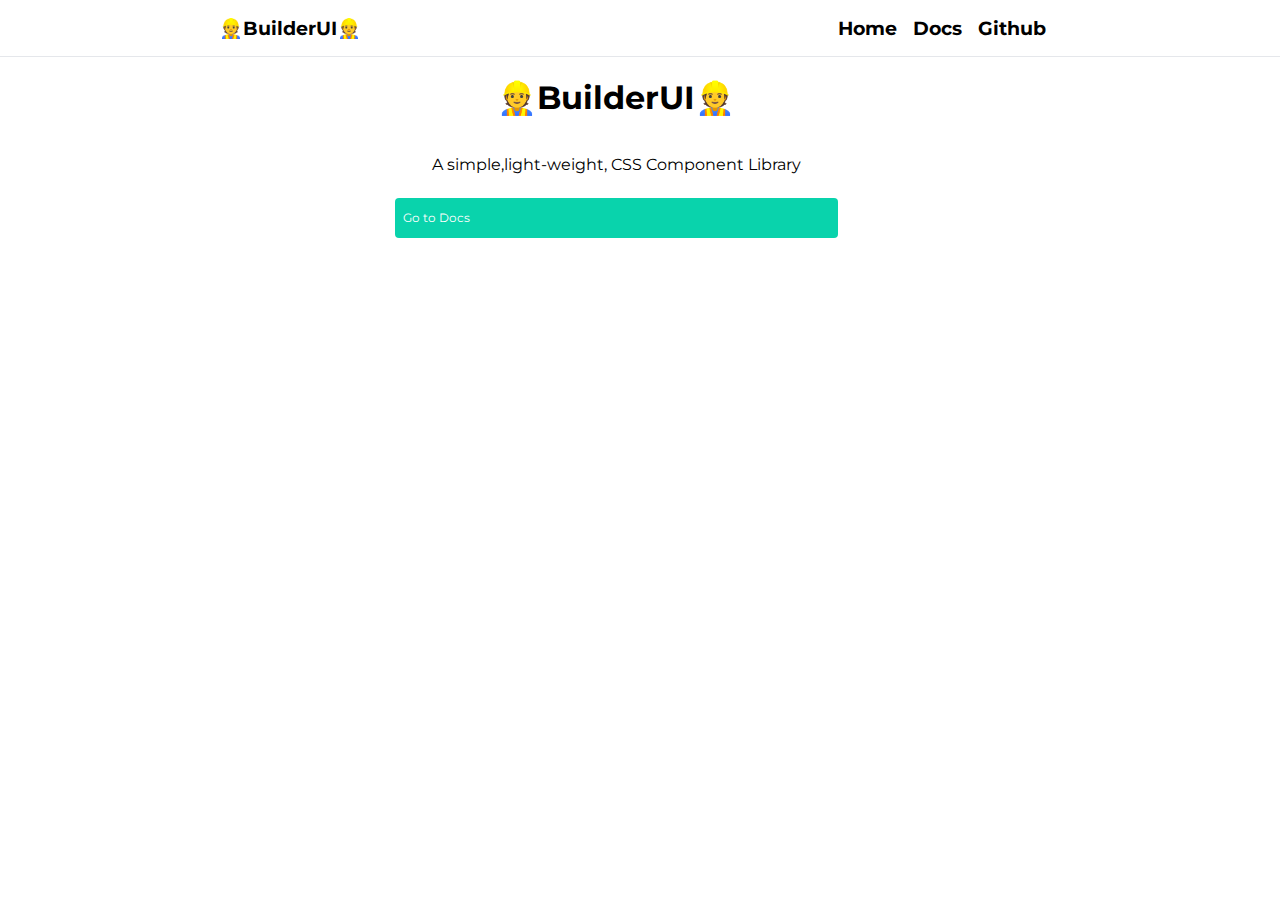
==== index.html @ f373dc08 "first commit to dev branch" ====
<!DOCTYPE html>
<html lang="en">

<head>
    <meta charset="UTF-8">
    <meta http-equiv="X-UA-Compatible" content="IE=edge">
    <meta name="viewport" content="width=device-width, initial-scale=1.0">
    <title>👷Builder UI👷</title>
    <link rel="stylesheet" href="styles/styles.css">
    <link rel="stylesheet" href="./styles/components/styles.css">
    <link href="https://fonts.googleapis.com/icon?family=Material+Icons" rel="stylesheet">


</head>

<body>
    <nav class="nav">
        <div class="navbar-brand">
            <h2 class="brand-name">👷BuilderUI👷</h2>
        </div>
        <div class="navbar-links">
            <ul class="navbar-links-list">
                <li class="navbar-links-list-item"><a href="/">Home</a></li>
                <li class="navbar-links-list-item"><a href="/docs.html">Docs</a></li>
                <li class="navbar-links-list-item"><a href="https://github.com/shanudjn/BuilderUI">Github</a></li>
            </ul>
        </div>
    </nav>
    <div class="hero-container">
        <div class="hero-section">
            <h1>👷BuilderUI👷</h1>
            <p>A simple,light-weight, CSS Component Library</p>
            <button class="btn btn-primary btn-icon">

                <span>Go to Docs</span>
                <span class="material-icons">
                    arrow_right_alt
                </span>

        </div>
    </div>



    <!-- <footer class="footer home-footer">
        <p>This Component Library is Made by <a href="https://twitter.com/shahazad__">Shahazad</a></p>
    </footer> -->
</body>

</html>
---- styles/styles.css ----
/*layout*/
body{
    margin: 0;
    /* position: relative; */
}
.brand-name{
    font-size:1.2rem;
   
}
.nav{
    grid-area : nav;    
    display: flex;
    flex-direction: row;
    justify-content: space-around;  
    align-items: baseline;
    border-bottom: 1px solid var(--border-color); 
}
.navbar-brand{
    display: flex;
    flex-direction: row;
}
.navbar-links{
    display: flex;
    /* justify-content: space-between; */
}
.navbar-links-list{
    display: flex;
    list-style: none;
           
}

.navbar-links-list-item {
    display: flex;
    padding-right: 1rem;
    font-size: 1.2rem;
    font-weight: bold;

}
.navbar-links-list-item a{
    text-decoration: none;
    color: black;
    
}
.navbar-links-list-item a:hover{
    color: var(--primary-color);
    cursor:pointer
}
.hero-container{
    display: flex;
    flex-direction: row;
    justify-content:space-around;

    margin-left: 300px;
}
.hero-section{
    display: flex;
    flex-direction: column;
    align-items: center;
    max-width: 700px;
    margin: auto;

}

/*
**/
.aside{
    grid-area: aside;
    /* border:1px solid red; */
    padding:1rem;
    border-right:1px solid var(--border-color);
    /* position: sticky;
    left:0;
    top: 0; */
}
.aside li{
    list-style: none;
    /* border:1px solid red; */
    margin:0.5rem;
    padding:0.5rem;
    font-size: 1rem;
    border-radius: 4px;
}
.aside-list-item a{
    color:black;
    text-decoration: none;
}

.aside ul{
    /* border:1px solid black; */
    padding: 0;
}
.aside a{
    color: none;
}
.aside li:hover{
    background-color: #ECFDF5;
}

.doc{
    grid-area : doc;
    /* border:1px solid yellow; */
    padding:1rem;
    max-width: 600px;

}

.div-example .heading {
    color: black;
}

.div-example, .code-snippet{
    background-color: #F9FAFB;
    padding: 0.5rem;
    /* max-width: 600px; */
    /* max-width: 700px; */
}

.div-card{
    display: flex;
    flex-direction: row;
}



footer{
    grid-area:footer;
    /* border:1px solid black; */
}
body{
    display:grid;
    grid-template-areas: 
    "nav nav nav"
    "aside doc doc"
    "footer footer footer";
}

.footer{
    display: flex;
    justify-content: center;
    background-color: var(--primary-color);
    
}

.footer a{
    color : black;
    color: var(--white);
    
}

@media only screen and (max-width: 768px){
    .aside{
        display: none;
    }
    .div-example, .code-snippet{
        margin: auto;
    }
    .hero-container{
        margin-left: 0;
    }

}
---- styles/components/styles.css ----
@import url('https://fonts.googleapis.com/css2?family=Montserrat:wght@400;700&display=swap');


@import url("avatar.css");
@import url("alert.css");
@import url("badge.css");
@import url("button.css");
@import url("cards.css");
@import url("input.css");
@import url("lists.css");
@import url("ratings.css");
@import url("grid.css");
@import url("text.css");
@import url("navigation.css");





:root{
    /**badge
    */
    --default-badge-background-color : #ffffff;
    --success-badge-background-color : #09D3AC;
    --new-badge-background-color:#A0AEC0;
    --error-badge-background-color :#FED7D7;
    --notification-badge-background-color : #1DA1F2;
    --success-font-color : #ffffff;
    --error-font-color:#822727;
    --new-font-color:#44337A;
    
    /*
    button
    **/
    --white-color : #ffffff;
    --btn-primary-color:#09D3AC;
    --btn-secondary-color : #ffffff;
    --white : #ffffff;

    --primary-color : #09D3AC;
    --secondary-color : #F5F3FF;
    --border-color : #E5E7EB;

    --grey-text-color : #d3d3d3;

    }

body{
    font-family: 'Montserrat', sans-serif;
    
}
h1, h2, h3{
    font-family: 'Montserrat', sans-serif;
}

.container{
    margin:1rem;
    padding:1rem;
}
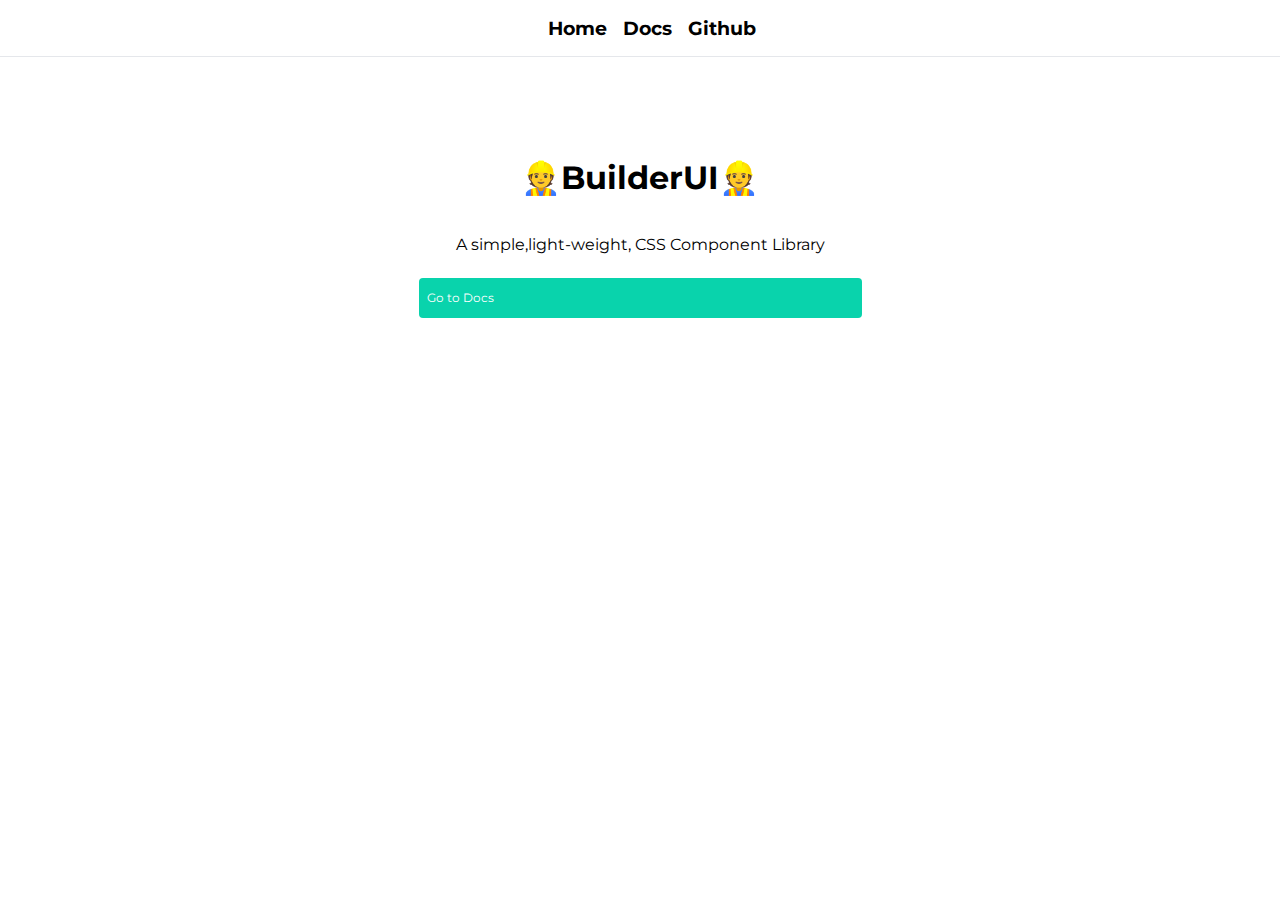
==== commit aecba30f: "fixed responsiveness of home-page" ====
--- a/index.html
+++ b/index.html
@@ -15,9 +15,9 @@
 
 <body>
     <nav class="nav">
-        <div class="navbar-brand">
+        <!-- <div class="navbar-brand">
             <h2 class="brand-name">👷BuilderUI👷</h2>
-        </div>
+        </div> -->
         <div class="navbar-links">
             <ul class="navbar-links-list">
                 <li class="navbar-links-list-item"><a href="/">Home</a></li>
@@ -26,7 +26,7 @@
             </ul>
         </div>
     </nav>
-    <div class="hero-container">
+    <section class="hero-container">
         <div class="hero-section">
             <h1>👷BuilderUI👷</h1>
             <p>A simple,light-weight, CSS Component Library</p>
@@ -37,8 +37,9 @@
                     arrow_right_alt
                 </span>
 
+
         </div>
-    </div>
+    </section>
 
 
 
--- a/styles/styles.css
+++ b/styles/styles.css
@@ -46,20 +46,28 @@
     cursor:pointer
 }
 .hero-container{
+    margin-top: 5rem;
     display: flex;
-    flex-direction: row;
-    justify-content:space-around;
-
-    margin-left: 300px;
+    /* flex-direction: row; */
+    justify-content:center; 
+    grid-area: hero-container;
 }
 .hero-section{
     display: flex;
     flex-direction: column;
-    align-items: center;
-    max-width: 700px;
-    margin: auto;
+    text-align: center;
 
 }
+.hero-section button{
+    display: flex;
+    flex-direction: row;
+    justify-content: center;
+ }
+ .hero-section a{
+     text-decoration: none;
+     color: var(--white);
+     font-size: 1rem;
+ }
 
 /*
 **/
@@ -130,6 +138,7 @@
     display:grid;
     grid-template-areas: 
     "nav nav nav"
+    "hero-container hero-container hero-container"
     "aside doc doc"
     "footer footer footer";
 }
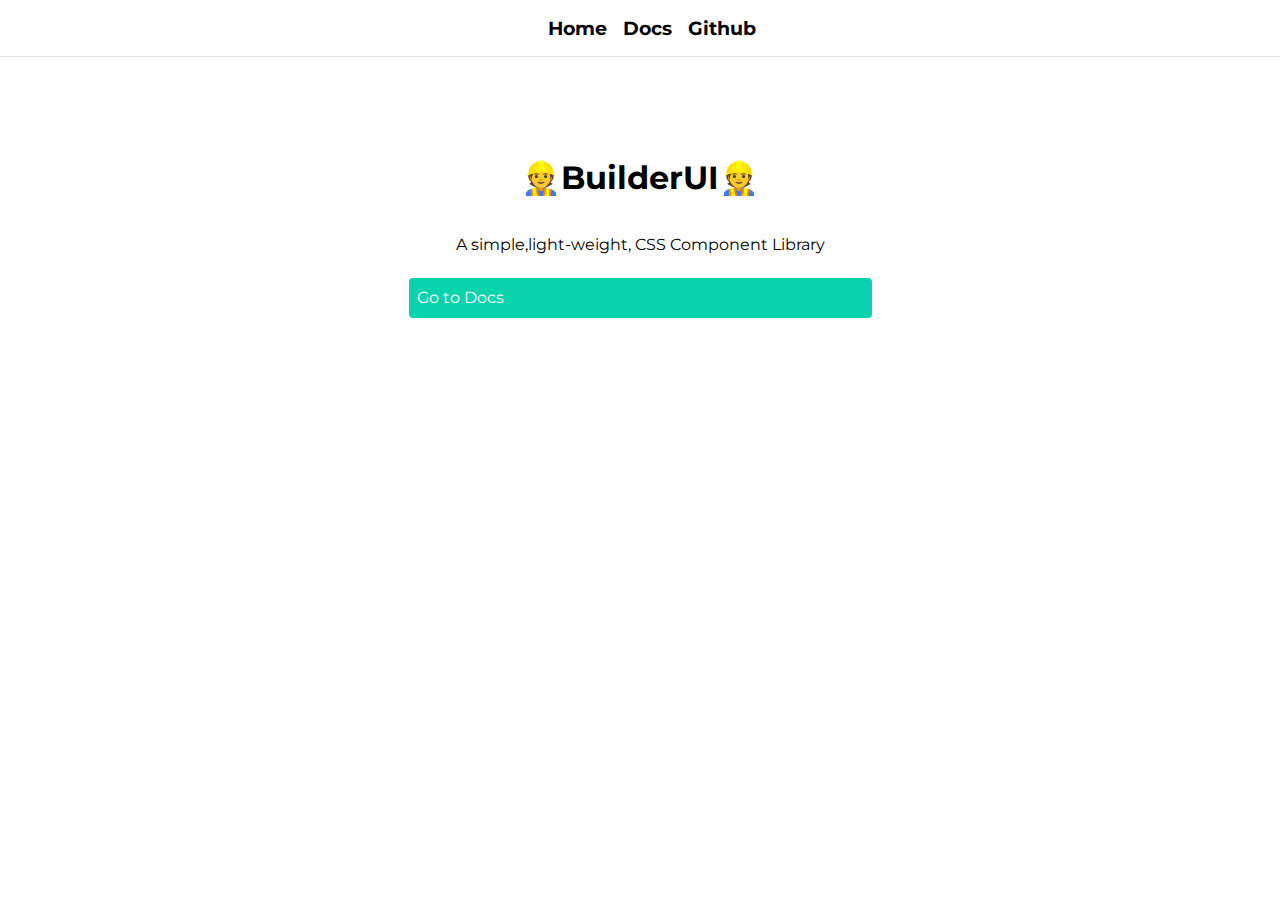
==== commit 67ee278c: "updated link to docs" ====
--- a/index.html
+++ b/index.html
@@ -32,7 +32,7 @@
             <p>A simple,light-weight, CSS Component Library</p>
             <button class="btn btn-primary btn-icon">
 
-                <span>Go to Docs</span>
+                <span><a href="/docs.html"> Go to Docs</a></span>
                 <span class="material-icons">
                     arrow_right_alt
                 </span>
--- a/styles/styles.css
+++ b/styles/styles.css
@@ -4,8 +4,11 @@
     /* position: relative; */
 }
 .brand-name{
-    font-size:1.2rem;
-   
+    font-size:1.2rem;   
+}
+.brand-name a{
+    text-decoration: none;
+    color: var(--primary-color);
 }
 .nav{
     grid-area : nav;    
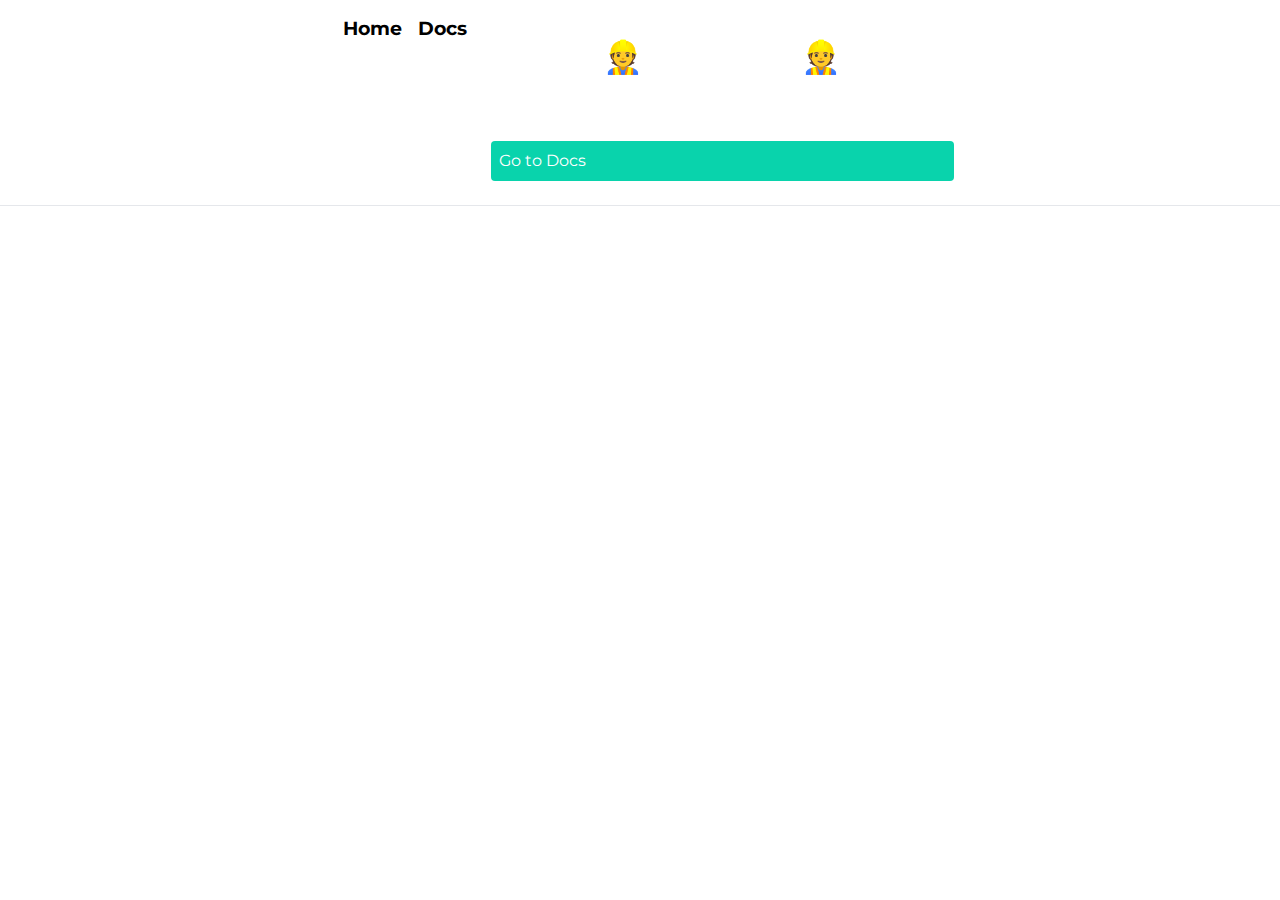
==== commit 25c4a502: "updated link to github" ====
--- a/index.html
+++ b/index.html
@@ -22,28 +22,28 @@
             <ul class="navbar-links-list">
                 <li class="navbar-links-list-item"><a href="/">Home</a></li>
                 <li class="navbar-links-list-item"><a href="/docs.html">Docs</a></li>
-                <li class="navbar-links-list-item"><a href="https://github.com/shanudjn/BuilderUI">Github</a></li>
+                <li class="navbar-links-list-item"><a href="https://github.com/shanudjn/builder-ui>Github</a></li>
             </ul>
         </div>
     </nav>
-    <section class="hero-container">
-        <div class="hero-section">
-            <h1>👷BuilderUI👷</h1>
-            <p>A simple,light-weight, CSS Component Library</p>
-            <button class="btn btn-primary btn-icon">
+    <section class=" hero-container">
+                        <div class="hero-section">
+                            <h1>👷BuilderUI👷</h1>
+                            <p>A simple,light-weight, CSS Component Library</p>
+                            <button class="btn btn-primary btn-icon">
 
-                <span><a href="/docs.html"> Go to Docs</a></span>
-                <span class="material-icons">
-                    arrow_right_alt
-                </span>
+                                <span><a href="/docs.html"> Go to Docs</a></span>
+                                <span class="material-icons">
+                                    arrow_right_alt
+                                </span>
 
 
-        </div>
-    </section>
+                        </div>
+                        </section>
 
 
 
-    <!-- <footer class="footer home-footer">
+                        <!-- <footer class="footer home-footer">
         <p>This Component Library is Made by <a href="https://twitter.com/shahazad__">Shahazad</a></p>
     </footer> -->
 </body>
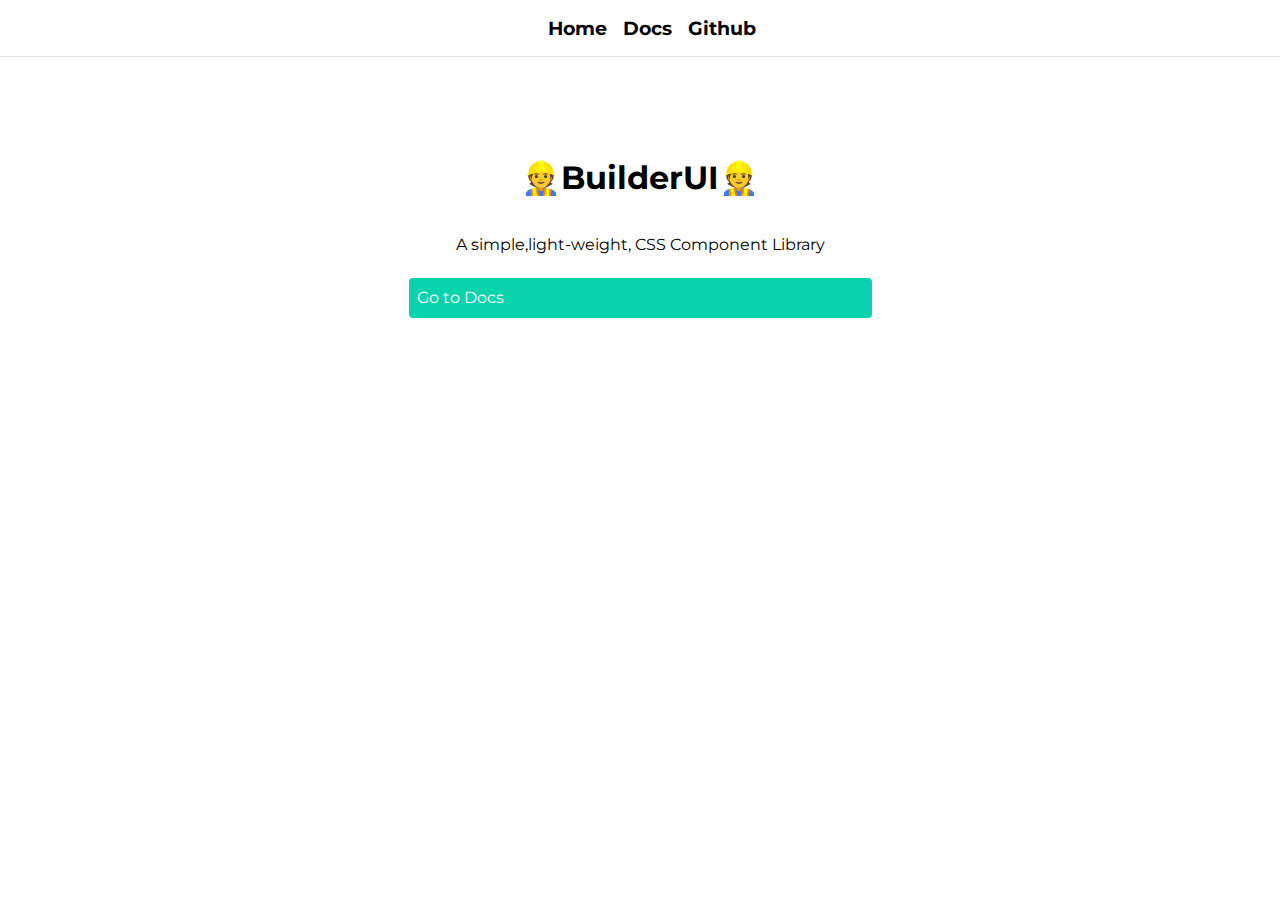
==== commit bd1dcdac: "fixed github link" ====
--- a/index.html
+++ b/index.html
@@ -22,28 +22,28 @@
             <ul class="navbar-links-list">
                 <li class="navbar-links-list-item"><a href="/">Home</a></li>
                 <li class="navbar-links-list-item"><a href="/docs.html">Docs</a></li>
-                <li class="navbar-links-list-item"><a href="https://github.com/shanudjn/builder-ui>Github</a></li>
+                <li class="navbar-links-list-item"><a href="https://github.com/shanudjn/builder-ui">Github</a></li>
             </ul>
         </div>
     </nav>
-    <section class=" hero-container">
-                        <div class="hero-section">
-                            <h1>👷BuilderUI👷</h1>
-                            <p>A simple,light-weight, CSS Component Library</p>
-                            <button class="btn btn-primary btn-icon">
+    <section class="hero-container">
+        <div class="hero-section">
+            <h1>👷BuilderUI👷</h1>
+            <p>A simple,light-weight, CSS Component Library</p>
+            <button class="btn btn-primary btn-icon">
 
-                                <span><a href="/docs.html"> Go to Docs</a></span>
-                                <span class="material-icons">
-                                    arrow_right_alt
-                                </span>
+                <span><a href="/docs.html"> Go to Docs</a></span>
+                <span class="material-icons">
+                    arrow_right_alt
+                </span>
 
 
-                        </div>
-                        </section>
+        </div>
+    </section>
 
 
 
-                        <!-- <footer class="footer home-footer">
+    <!-- <footer class="footer home-footer">
         <p>This Component Library is Made by <a href="https://twitter.com/shahazad__">Shahazad</a></p>
     </footer> -->
 </body>
